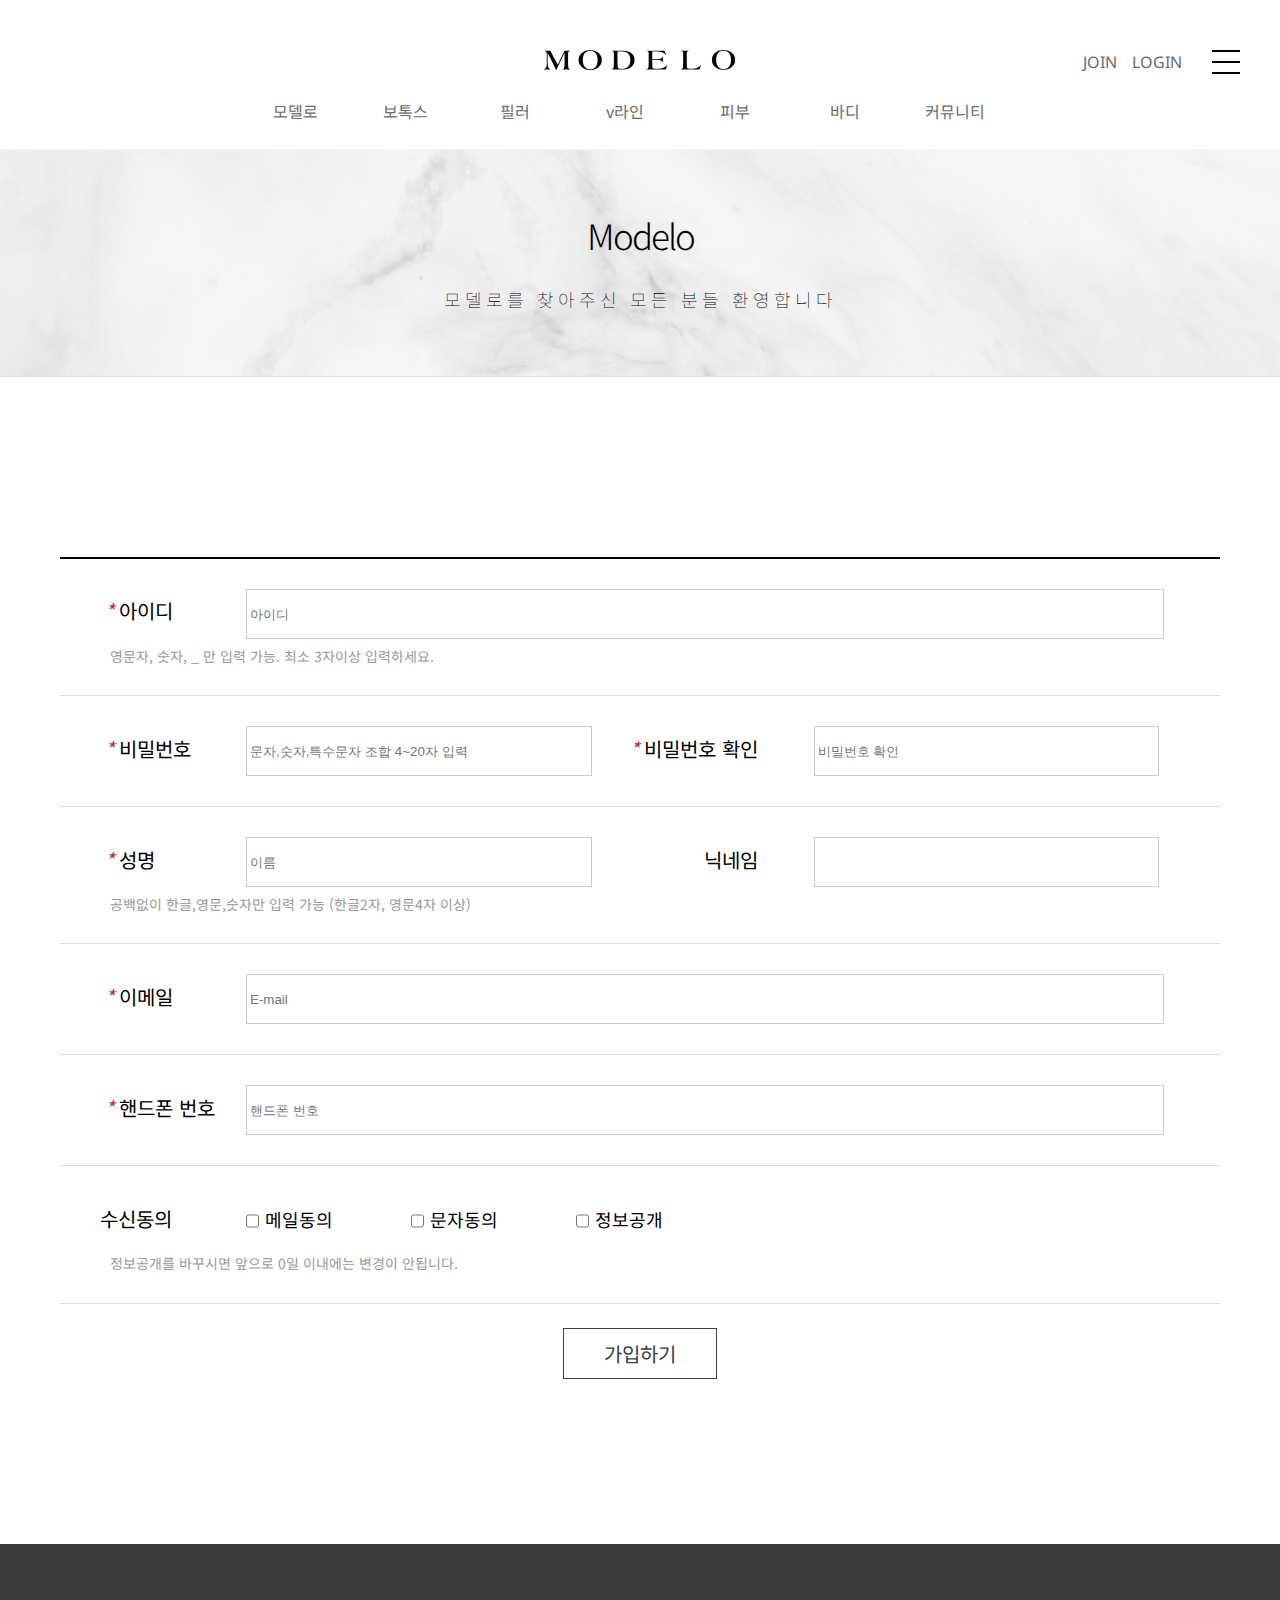
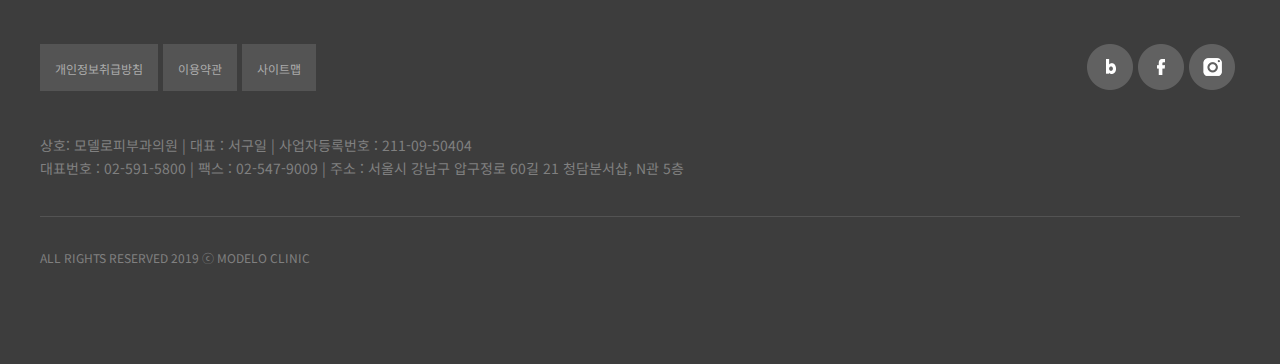
==== join_next.html @ 8245a3a7 "90% complete" ====
<!DOCTYPE html>
<html lang="ko">

<head>
  <meta charset="UTF-8">
  <meta name="discription" content="content">
  <meta name="viewport" content="width=device-width, initial-scale=1.0">
  <link rel="stylesheet" href="./css/initial.min.css">
  <link rel="stylesheet" href="./css/swiper-bundle.css">
  <link rel="stylesheet" href="./css/swiper_customize.css">
  <link rel="stylesheet" href="./css/common.css">
  <link rel="stylesheet" href="./css/sub07.css">
  <script type="text/javascript" defer="defer" src="./js/jquery_3.5.1.js"></script>
  <script type="text/javascript" defer="defer" src="./js/notice_info.js"></script>
  <title>모델로피부과</title>
</head>

<body>
  <!-- header 영역 -->
  <div id="header_wrap">
    <div class="head">
      <div class="logo">
        <a href="main.html"><img src="./img/logo2.png" alt="logo"></a>
      </div>
      <div class="right_menu">
        <div class="login">
          <ul>
            <li>
              <a href="join.html">JOIN</a>
            </li>
            <li>
              <a href="login.html">LOGIN</a>
            </li>
          </ul>
        </div>
        <div class="all_menu">
          <a href="#">
            <img src="./img/all_menu.png" alt="all_meun" class="all_menu_icon">
          </a>
        </div>
      </div>
    </div>
    <div class="gnb_wrap">
      <ul class="main_gnb">
        <li>
          <a href="sub01.html">모델로</a>
          <div class="sub_gnb">
            <div class="sub_gnb_left">
              <h3>ONLY MODELO</h3>
              <p>
                <span>Since 2002, 최초에서 최고로</span><br>
                모델로는 트렌드를 따라가지 않습니다. 시간의 흐를수록
                <br>자신만의 가치가 극대화되는 아름다움을
                <br>추구합니다. 모델로에서 그 누구도 아닌 '당신만의
                <br>아름다운 개성'에 집중해보세요.
              </p>
            </div>
            <div class="sub_gnb_right">
              <ul>
                <li>
                  <a href="sub01.html">모델로소개<span></span></a>
                </li>
                <li>
                  <a href="sub01.html">의료진소개<span></span></a>
                </li>
                <li>
                  <a href="sub01.html">병원둘러보기<span></span></a>
                </li>
                <li>
                  <a href="sub01.html">언론보도<span></span></a>
                </li>
                <li>
                  <a href="sub01.html">학회활동<span></span></a>
                </li>
                <li>
                  <a href="sub01.html">진료시간&오시는길<span></span></a>
                </li>
              </ul>
              <img src="./img/gnb_img01.jpg" alt="sub_menu_img">
            </div>
          </div>
        </li>
        <li>
          <a href="sub02.html">보톡스</a>
          <div class="sub_gnb">
            <div class="sub_gnb_left">
              <h3>보톡스</h3>
              <p>
                <span>아시아인의 위한 보톡스 시술법 정립</span><br>
                모델로피부과는 서양 중심의 보톡스 시술법에서 탈피,
                <br>한국인에게 적합한 보톡스 시술법의 기준을 만들며
                <br>메디컬 한류의 선구자 역할을 하고 있습니다.
              </p>
            </div>
            <div class="sub_gnb_right">
              <ul>
                <li>
                  <a href="sub02.html">보톡스제품<span></span></a>
                </li>
                <li>
                  <a href="sub02.html">주름보톡스<span></span></a>
                </li>
                <li>
                  <a href="sub02.html">윤곽보톡스<span></span></a>
                </li>
                <li>
                  <a href="sub02.html">스킨보톡스<span></span></a>
                </li>
                <li>
                  <a href="sub02.html">바디보톡스<span></span></a>
                </li>
              </ul>
              <img src="./img/gnb_img02.jpg" alt="sub_menu_img">
            </div>
          </div>
        </li>
        <li>
          <a href="sub03.html">필러</a>
          <div class="sub_gnb">
            <div class="sub_gnb_left">
              <h3>필러</h3>
              <p>
                <span>시술 직후부터 완벽할 수 있다는 것</span><br>
                모델로 필러는 다시 찾는 데 이유가 있습니다.
                <br>모델로는 단순한 뷰티를 넘어 자신만의 우아한 이미지를 만들어드립니다.
                <br>모델로에서 자신만의 아름다움을 극대화 시켜보세요.
              </p>
            </div>
            <div class="sub_gnb_right">
              <ul>
                <li>
                  <a href="sub03.html">모델로 필러<span></span></a>
                </li>
                <li>
                  <a href="sub03.html">필러제품<span></span></a>
                </li>
                <li>
                  <a href="sub03.html">풀페이스필러<span></span></a>
                </li>
                <li>
                  <a href="sub03.html">눈밑꺼짐필러<span></span></a>
                </li>
                <li>
                  <a href="sub03.html">이마필러<span></span></a>
                </li>
                <li>
                  <a href="sub03.html">볼필러<span></span></a>
                </li>
                <li>
                  <a href="sub03.html">코필러<span></span></a>
                </li>
              </ul>
              <ul>
                <li>
                  <a href="sub03.html">관자놀이필러<span></span></a>
                </li>
                <li>
                  <a href="sub03.html">입술필러<span></span></a>
                </li>
                <li>
                  <a href="sub03.html">애교필러<span></span></a>
                </li>
                <li>
                  <a href="sub03.html">눈꺼풀필러<span></span></a>
                </li>
              </ul>
              <ul>
                <img src="./img/gnb_img03.jpg" alt="sub_menu_img">
              </ul>
            </div>
          </div>
        </li>
        <li>
          <a href="sub04.html">v라인</a>
          <div class="sub_gnb">
            <div class="sub_gnb_left">
              <h3>v라인</h3>
              <p>
                <span>2017' 18' 19' 골든레코드어워드 3회 수상</span><br>
                모델로피부과는 안티에이징 20년의 풍부한 임상경험을 바탕으로 극대화 된
                <br>V라인리프팅 효과를 경험하실 수 있습니다.
              </p>
            </div>
            <div class="sub_gnb_right">
              <ul>
                <li>
                  <a href="sub04.html">울쎄라<span></span></a>
                </li>
                <li>
                  <a href="sub04.html">써마지<span></span></a>
                </li>
                <li>
                  <a href="sub04.html">V튠페이스<span></span></a>
                </li>
                <li>
                  <a href="sub04.html">더블로<span></span></a>
                </li>
                <li>
                  <a href="sub04.html">실리프팅<span></span></a>
                </li>
              </ul>
              <img src="./img/gnb_img04.jpg" alt="sub_menu_img">
            </div>
          </div>
        </li>
        <li>
          <a href="sub05.html">피부</a>
          <div class="sub_gnb">
            <div class="sub_gnb_left">
              <h3>피부</h3>
              <p>
                <span>주근깨와 잡티, 난치성 기미까지</span><br>
                진단과 처방이 정확하다면 어렵지 않습니다.
                <br>모델로는 다양한 레이저를 구비하여 복합처방이 가능한 병원으로 개인의 피부
                <br>병변의 특성에 맞게 최상의 치료계획을 세워드립니다.
              </p>
            </div>
            <div class="sub_gnb_right">
              <ul>
                <li>
                  <a href="sub05.html">리프팅탄력<span></span></a>
                </li>
                <li>
                  <a href="sub05.html">기미색소<span></span></a>
                </li>
                <li>
                  <a href="sub05.html">모공<span></span></a>
                </li>
                <li>
                  <a href="sub05.html">여드름<span></span></a>
                </li>
                <li>
                  <a href="sub05.html">란쥬란힐러<span></span></a>
                </li>
                <li>
                  <a href="sub05.html">스킨부스터<span></span></a>
                </li>
              </ul>
              <img src="./img/gnb_img05.jpg" alt="sub_menu_img">
            </div>
          </div>
        </li>
        <li>
          <a href="sub06.html">바디</a>
          <div class="sub_gnb">
            <div class="sub_gnb_left">
              <h3>바디</h3>
              <p>
                <span>세계 최초 종아리 보톡스를 개발한 모델로</span><br>
                모델로피부과가 개발하여 세계적인 주목을 받은 종아리보톡스.
                <br>아름다운 넥라인부터 더 길어보이는 종아리까지! 지방흡입과 운동으로
                <br>절대 빠지지 않던 부분까지 완벽한 바디로 조각하는 모델로 바디 컨투어링
              </p>
            </div>
            <div class="sub_gnb_right">
              <ul>
                <li>
                  <a href="sub06.html">주사시술<span></span></a>
                </li>
              </ul>
              <img src="./img/gnb_img06.jpg" alt="sub_menu_img">
            </div>
          </div>
        </li>
        <li>
          <a href="sub07.html">커뮤니티</a>
          <div class="sub_gnb">
            <div class="sub_gnb_left">
              <h3>커뮤니티</h3>
              <p>
                <span>아시아인의 위한 보톡스 시술법 정립</span><br>
                모델로피부과는 서양 중심의 보톡스 시술법에서 탈피,
                <br>한국인에게 적합한 보톡스 시술법의 기준을 만들며
                <br>메디컬 한류의 선구자 역할을 하고 있습니다.
              </p>
            </div>
            <div class="sub_gnb_right">
              <ul>
                <li>
                  <a href="sub07.html">온라인상담<span></span></a>
                </li>
                <li>
                  <a href="sub07.html">전후사진<span></span></a>
                </li>
                <li>
                  <a href="sub07.html">시술후기<span></span></a>
                </li>
                <li>
                  <a href="sub07.html">모델로영상<span></span></a>
                </li>
                <li>
                  <a href="sub07.html">공지사항<span></span></a>
                </li>
              </ul>
              <img src="./img/gnb_img03.jpg" alt="sub_menu_img">
            </div>
          </div>
        </li>
      </ul>
    </div>
  </div>
  <div id="all_menu">
    <div class="all_menu_logo">
      <a href="main.html"><img src="./img/all_menu_logo.png" alt="all_menu_logo"></a>
    </div>
    <div class="all_menu_close"></div>
    <div class="all_menu_inner">
      <ul>
        <span>모델로</span>
        <li><a href="sub01.html">모델로</a></li>
        <li><a href="sub01.html">의료진소개</a></li>
        <li><a href="sub01.html">둘러보기</a></li>
        <li><a href="sub01.html">언론보도</a></li>
        <li><a href="sub01.html">학회활동</a></li>
        <li><a href="sub01.html">진료시간&오시는길</a></li>
      </ul>
      <ul>
        <span>보톡스</span>
        <li><a href="sub02.html">보톡스제품</a></li>
        <li><a href="sub02.html">주름보톡스</a></li>
        <li><a href="sub02.html">윤곽보톡스</a></li>
        <li><a href="sub02.html">스킨보톡스</a></li>
        <li><a href="sub02.html">바디보톡스</a></li>
      </ul>
      <ul>
        <span>필러</span>
        <li><a href="sub03.html">모델로 필러</a></li>
        <li><a href="sub03.html">필러제품</a></li>
        <li><a href="sub03.html">풀페이스필러</a></li>
        <li><a href="sub03.html">눈밑꺼짐필러</a></li>
        <li><a href="sub03.html">이마필러</a></li>
        <li><a href="sub03.html">볼필러</a></li>
        <li><a href="sub03.html">코필러</a></li>
        <li><a href="sub03.html">관자놀이필러</a></li>
        <li><a href="sub03.html">입술필러</a></li>
        <li><a href="sub03.html">애교필러</a></li>
        <li><a href="sub03.html">눈꺼풀필러</a></li>
      </ul>
      <ul>
        <span>V라인</span>
        <li><a href="sub04.html">울쎄라</a></li>
        <li><a href="sub04.html">써마지</a></li>
        <li><a href="sub04.html">V튠페이스</a></li>
        <li><a href="sub04.html">더블로</a></li>
        <li><a href="sub04.html">실리프팅</a></li>
      </ul>
      <ul>
        <span>피부</span>
        <li><a href="sub05.html">리프팅탄력</a></li>
        <li><a href="sub05.html">기미색소</a></li>
        <li><a href="sub05.html">모공</a></li>
        <li><a href="sub05.html">여드름</a></li>
        <li><a href="sub05.html">리쥬란힐러</a></li>
        <li><a href="sub05.html">스킨부스터</a></li>
      </ul>
      <ul>
        <span>바디</span>
        <li><a href="sub06.html">주사시술</a></li>
      </ul>
      <ul>
        <span>커뮤니티</span>
        <li><a href="sub07.html">온라인상담</a></li>
        <li><a href="sub07.html">전후사진</a></li>
        <li><a href="sub07.html">시술후기</a></li>
        <li><a href="sub07.html">모델로영상</a></li>
        <li><a href="sub07.html">공지사항</a></li>
      </ul>
    </div>
  </div>
  <!-- content 영역 -->
  <div id="sub_main_wrap" class="login_main_wrap">
    <div class="text_box">
      <div class="title">
        <h3>Modelo</h3>
        <span>모델로를 찾아주신 모든 분들 환영합니다</span>
      </div>
    </div>
  </div>
  <section id="join_section">
    <div class="section_wrap join_next_wrap">
      <form>
        <div id="register_form">
          <ul>
            <li class="form_list01">
              <label for="form_id"><em>*</em>아이디</label>
              <input type="text" name="form_id" id="form_id" placeholder="아이디">
              <p class="form_info">영문자, 숫자, _ 만 입력 가능. 최소 3자이상 입력하세요.</p>
            </li>
            <li class="form_list02">
              <label for="form_password"><em>*</em>비밀번호</label>
              <input type="password" name="form_password" id="form_password" placeholder="문자,숫자,특수문자 조합 4~20자 입력">
              <label for="form_password_re"><em>*</em>비밀번호 확인</label>
              <input type="password" name="form_password_re" id="form_password_re" placeholder="비밀번호 확인">
            </li>
            <li class="form_list03">
              <label for="form_name"><em>*</em>성명</label>
              <input type="text" name="form_name" id="form_name" placeholder="이름">
              <label for="form_nick">닉네임</label>
              <input type="text" name="form_nick" id="form_nick">
              <p class="form_info">공백없이 한글,영문,숫자만 입력 가능 (한글2자, 영문4자 이상)</p>
            </li>
            <li class="form_list04">
              <label for="form_email"><em>*</em>이메일</label>
              <input type="text" name="form_email" id="form_email" placeholder="E-mail">
            </li>
            <li class="form_list05">
              <label for="form_phone"><em>*</em>핸드폰 번호</label>
              <input type="text" name="form_phone" id="form_phone" placeholder="핸드폰 번호">
            </li>
            <li class="form_list06">
              <label>수신동의</label>
              <input type="checkbox" name="form_agree01" id="form_agree01">
              <label for="form_agree01" class="form_agree">메일동의</label>
              <input type="checkbox" name="form_agree02" id="form_agree02">
              <label for="form_agree02" class="form_agree">문자동의</label>
              <input type="checkbox" name="form_agree03" id="form_agree03">
              <label for="form_agree03" class="form_agree">정보공개</label>
              <p class="form_info">정보공개를 바꾸시면 앞으로 0일 이내에는 변경이 안됩니다.</p>
            </li>
          </ul>
        </div>
      </form>
      <div class="confirm_btn">
        <a href="main.html" class="submit">가입하기</a>
      </div>
    </div>
  </section>
  <!-- footer 영역 -->
  <footer>
    <div class="ft">
      <div class="ft_top">
        <div class="ft_info">
          <ul class="info_left">
            <li>
              <a href="#">개인정보취급방침</a>
            </li>
            <li>
              <a href="#">이용약관</a>
            </li>
            <li>
              <a href="#">사이트맵</a>
            </li>
          </ul>
          <ul class="info_right">
            <li>
              <a href="#"><img src="./img/ft_sns_blog.png" alt="blog"></a>
            </li>
            <li>
              <a href="#"><img src="./img/ft_sns_face.png" alt="facebook"></a>
            </li>
            <li>
              <a href="#"><img src="./img/ft_sns_insta.png" alt="instagram"></a>
            </li>
          </ul>
        </div>
        <div class="ft_address">
          <p>상호: 모델로피부과의원 | 대표 : 서구일 | 사업자등록번호 : 211-09-50404<br>대표번호 : 02-591-5800 | 팩스 : 02-547-9009 | 주소 : 서울시 강남구 압구정로 60길 21 청담분서샵, N관 5층</p>
        </div>
      </div>
      <div class="ft_bottom">
        <p>ALL RIGHTS RESERVED 2019 ⓒ MODELO CLINIC</p>
      </div>
    </div>
  </footer>
</body>
---- css/initial.min.css ----
abbr,address,article,aside,audio,b,blockquote,body,canvas,caption,cite,code,dd,del,details,dfn,div,dl,dt,em,fieldset,figcaption,figure,footer,form,h1,h2,h3,h4,h5,h6,header,hgroup,html,i,iframe,img,ins,kbd,label,legend,li,mark,menu,nav,object,ol,p,pre,q,samp,section,small,span,strong,sub,summary,sup,table,tbody,td,tfoot,th,thead,time,tr,ul,var,video{margin:0;padding:0;border:0;outline:0;font-size:100%;vertical-align:baseline;background:0 0}body{line-height:1}article,aside,details,figcaption,figure,footer,header,hgroup,menu,nav,section{display:block}nav ul{list-style:none}blockquote,q{quotes:none}blockquote:after,blockquote:before,q:after,q:before{content:'';content:none}a{margin:0;padding:0;font-size:100%;vertical-align:baseline;background:0 0;text-decoration:none}ins{background-color:#ff9;color:#000;text-decoration:none}mark{background-color:#ff9;color:#000;font-style:italic;font-weight:700}del{text-decoration:line-through}abbr[title],dfn[title]{border-bottom:1px dotted;cursor:help}table{border-collapse:collapse;border-spacing:0}hr{display:block;height:1px;border:0;border-top:1px solid #ccc;margin:1em 0;padding:0}input,select{vertical-align:middle}
---- css/common.css ----
@charset "UTF-8";
@import url("https://fonts.googleapis.com/css2?family=Noto+Sans+KR:wght@100;300;400;500;700;900&display=swap");
@import url("https://fonts.googleapis.com/css2?family=Noto+Sans:ital,wght@0,400;0,700;1,400;1,700&display=swap");

body,
html {
  font-size: 20px;
  overflow-x: hidden;
  font-family: "Noto Sans KR", sans-serif;
}

body::-webkit-scrollbar {
  display: none;
}

ol,
ul {
  list-style: none;
}

a {
  color: #666;
}

* {
  box-sizing: border-box;
  margin: 0;
  padding: 0;
}

/*header 영역*/
#header_wrap {
  position: fixed;
  overflow: hidden;
  width: 100%;
  height: 150px;
  z-index: 7000;
  transition: 0.5s;
}

/*hover effect*/
#header_wrap.hover_effect {
  background-color: #fff;
  border-bottom: 1px solid #f5f5f5;
}

#header_wrap.hover_effect .gnb_wrap > ul > li a,
#header_wrap.hover_effect .login > ul > li a {
  color: #6b6b6b;
}

/*scroll 애니메이션 영역*/
#header_wrap.gnb_bg {
  height: 90px;
  background-color: #fff;
  border-bottom: 1px solid #f5f5f5;
}

/* #header_wrap.gnb_bg .gnb_wrap {
  width: 800px;
  left: 60%;
  transform: translateX(-60%);
} */
#header_wrap.gnb_bg .head .logo {
  left: 0;
  top: 35px;
  transform: translateX(0);
  z-index: 8000;
}

#header_wrap.gnb_bg .gnb_wrap {
  top: 35px;
  left: 5%;
}

#header_wrap.gnb_bg .gnb_wrap ul > li a {
  color: #6b6b6b;
}

#header_wrap.gnb_bg .head .right_menu {
  top: 35px;
}

#header_wrap.gnb_bg .head .right_menu .all_menu{
  z-index: 9997;
}

/*scroll 애니메이션 영역 끝*/
#header_wrap .head {
  position: relative;
  width: 1200px;
  margin: 0 auto;
}

.head .logo {
  position: absolute;
  top: 50px;
  left: 50%;
  transform: translateX(-50%);
}

.head .right_menu {
  position: absolute;
  display: flex;
  justify-content: right;
  top: 50px;
  right: 0;
}

.head .right_menu .login > ul {
  display: flex;
  justify-content: right;
  margin-right: 15px;
}

.head .right_menu .login > ul > li {
  margin-right: 15px;
}

.head .right_menu .login > ul > li > a {
  font-family: "Noto Sans", sans-serif;
  font-size: 16px;
  color: #fff;
}

#header_wrap .gnb_wrap {
  position: absolute;
  display: inline-block;
  width: 100%;
  min-width: 1200px;
  top: 100px;
  text-align: center;
}

#header_wrap .gnb_wrap .main_gnb {
  display: inline-block;
  overflow: hidden;
  width: 800px;
}

#header_wrap .gnb_wrap > ul > li {
  display: block;
  width: 110px;
  text-align: center;
  float: left;
}

#header_wrap .gnb_wrap ul li a {
  font-size: 16px;
  color: #fff;
}

/* 드롭다운 서브gnb */
#header_wrap.change_hight {
  height: 520px;
}

#header_wrap .sub_gnb {
  display: none;
  position: absolute;
  width: 100%;
  min-width: 1200px;
  height: 400px;
  top: 35px;
  right: 50%;
  transform: translateX(50%);
  padding: 50px 30px;
  transition: 0.5s;
  z-index: 7900;
  font-size: 18px;
  font-weight: 300;
  line-height: 24px;
  color: #3d3d3d;
  overflow: hidden;
}

#header_wrap .sub_gnb > div {
  float: left;
  min-height: 400px;
}

#header_wrap .sub_gnb.is_show {
  display: block;
}

#header_wrap .sub_gnb_left {
  padding: 30px 0 30px 20px;
  width: 40%;
  height: 100%;
}

#header_wrap .sub_gnb_left h3 {
  font-size: 30px;
  line-height: 30px;
  font-weight: 400;
  margin-bottom: 50px;
}

#header_wrap .sub_gnb_left span {
  font-weight: 500;
}

#header_wrap .sub_gnb_right {
  padding: 30px 20px 30px 20px;
  width: 60%;
}

#header_wrap .sub_gnb_right ul {
  float: left;
  min-width: 200px;
}

#header_wrap .sub_gnb_right ul li {
  padding-bottom: 3px;
  margin-bottom: 10px;
}

#header_wrap .sub_gnb_right ul li a:hover{
  border-bottom: 1px solid #333;
}

/* all menu 영역 */
#all_menu {
  position: fixed;
  display: none;
  width: 100%;
  height: 100%;
  top: 0;
  left: 0;
  background-color: #f5f5f5;
  z-index: 9998;
}

.all_menu_logo {
  position: absolute;
  top: 100px;
  left: 50%;
  transform: translateX(-50%);
}

.all_menu_close {
  position: absolute;
  top: 100px;
  right: 250px;
  width: 50px;
  height: 50px;
  background-color: #fff;
  background-image: url("../img/all_menu_close.png");
  background-repeat: no-repeat;
  background-position: center;
  cursor: pointer;
  text-align: center;
}

.all_menu_inner {
  position: relative;
  top: 220px;
  width: 1400px;
  margin: 0 auto;
  overflow: hidden;
}

.all_menu_inner ul {
  float: left;
  width: 200px;
  height: 500px;
  border-right: 1px solid #e8e8e8;
  text-indent: 25px;
  font-family: "Noto Sans KR" sans-serif;
  font-size: 28px;
  font-weight: 500;
  padding-top: 15px;
}

.all_menu_inner ul li:nth-of-type(1) {
  margin-top: 35px;
}

.all_menu_inner ul li {
  font-size: 18px;
  font-weight: 400;
  line-height: 3;
}

.all_menu_inner ul li a {
  color: #000;
}

.all_menu_inner ul li:hover a {
  border-bottom: 1px solid #000;
}

/*subpage common mainwrap*/
#sub_main_wrap {
  background-size: cover;
  background-attachment: fixed;
  width: 100%;
  min-width: 1200px;
  height: 100vh;
}

#sub_main_wrap .text_box {
  position: relative;
  display: inline-block;
  width: 100%;
  min-width: 1200px;
  top: 50%;
  left: 50%;
  transform: translate(-50%, -50%);
  text-align: center;
  color: #fff;
}

#sub_main_wrap .text_box .title .line {
  position: relative;
  width: 40px;
  height: 1px;
  margin-bottom: 40px;
  background-color: #fff;
  left: 50%;
  transform: translateX(-50%);
}

#sub_main_wrap .text_box .title span {
  display: block;
  letter-spacing: 4px;
  font-size: 20px;
  font-weight: 100;
}

#sub_main_wrap .text_box .title h3 {
  font-size: 60px;
  margin: 40px 0;
  letter-spacing: -2px;
  font-weight: 100;
}

#sub_main_wrap .text_box .title {
  padding-bottom: 30px;
}

#sub_main_wrap .text_box .title h3 {
  display: inline-block;
  /* font-size: 64px; */
  /* font-weight: 400; */
}

#sub_main_wrap .text_box .title span {
  font-weight: 100;
}

#sub_main_wrap .text_box .text {
  font-size: 20px;
  font-weight: 100;
  font-family: "Noto Sans KR" sans-serif;
  line-height: 2;
}

.scroll_icon {
  position: absolute;
  bottom: 35px;
  left: 50%;
  transform: translateX(-50%);
  width: 70px;
  height: 70px;
  border-radius: 50%;
  border: 1px solid #fff;
  background: url(../img/sub_top_arrow.png) no-repeat center 45%;
  animation: scrollDown 1s infinite;
}

@keyframes scrollDown {
  0% {
    background-position: center 45%;
  }

  50% {
    background-position: center 55%;
  }

  100% {
    background-position: center 45%;
  }
}

/* section common 영역 */
section {
  padding: 160px 0 180px;
}

.section_wrap {
  width: 1200px;
  margin: 0 auto;
}

.title {
  text-align: center;
  font-family: "Noto Sans KR" sans-serif;
  font-size: 35px;
  line-height: 55px;
  font-weight: 400;
  letter-spacing: -2px;
}

.index_text {
  width: 122px;
  height: 162px;
  padding-top: 35px;
  margin: 0 auto;
  margin-bottom: 10px;
  font-size: 24px;
  line-height: 1.3;
  font-weight: 400;
  text-align: center;
  color: #fff;
  background: url("../img/sub04/sub0401_img17.png") no-repeat center;
}

.index_text span {
  display: block;
  font-weight: 100;
}

.sub_title {
  font-size: 25px;
  font-weight: 400;
  text-align: center;
  margin-top: 10px;
  color: #672d93;
}

.con_img {
  margin-top: 60px;
  text-align: center;
}

.sub_text {
  width: 780px;
  margin: 55px auto 90px;
  font-size: 20px;
  font-weight: 300;
  line-height: 2;
}

.sub_text span {
  color: #75429d;
}

.more_view_btn,
.close_view_btn {
  position: relative;
  display: inline-block;
  left: 50%;
  transform: translateX(-50%);
  padding: 15px 25px;
  font-size: 16px;
  border: 1px solid #000;
  margin: 80px 0 0;
  box-sizing: border-box;
  cursor: pointer;
  opacity: 1;
}

.more_view_btn.is_show {
  opacity: 0;
}

.more_view_btn:hover,
.close_view_btn:hover {
  background-color: #35598f;
  color: #fff;
}

.more_content {
  display: none;
  position: relative;
  width: 100%;
  height: 100%;
  top: 0;
  padding: 40px 0 50px;
  margin-top: -130px;
  background-color: rgba(255, 255, 255, 0.45);
}

.more_content.is_show {
  display: block;
}

.more_content p {
  width: 790px;
  margin: 60px auto 0;
  line-height: 2;
  font-size: 20px;
  font-weight: 300;
}

.more_content span {
  display: block;
  font-weight: 400;
}

/* section common area end */
/* toxin common area */
.toxin_common_wrap p {
  width: 790px;
  margin: 60px auto 0;
  line-height: 2;
  font-size: 20px;
  font-weight: 100;
}

.toxin_common_wrap h3 {
  font-size: 35px;
  font-weight: 400;
  line-height: 55px;
  padding-bottom: 50px;
}

.toxin_common_book {
  height: 2061px;
  background: url("../img/sub02/sub0203_bg01.jpg") center no-repeat;
  text-align: center;
  padding: 100px 0 180px;
}

.toxin_common_wrap img {
  width: 800px;
  height: auto;
}

.toxin_common_wrap > p {
  text-align: left;
  letter-spacing: -0.5px;
  font-weight: 400;
  margin-bottom: 40px;
}

.toxin_common_wrap p strong {
  font-size: 24px;
}

.review_box {
  display: inline-block;
  margin: 55px 0;
  border: 1px solid #fff;
  background: rgba(255, 255, 255, 0.2);
}

.review_box p {
  font-size: 22px;
  font-weight: 400;
  font-style: italic;
  margin: 40px 0 0;
}

.review_box span {
  display: inline-block;
  width: 320px;
  height: 55px;
  line-height: 55px;
  margin: 45px auto;
  background-color: #fff;
  font-size: 20px;
}

.toxin_common_history {
  padding: 160px 0 0;
  max-width: 1920px;
  height: 1420px;
  margin: 0 auto -20px;
  overflow: hidden;
}

.toxin_common_history h3,
.toxin_common_history p {
  text-align: center;
  font-weight: 300;
  font-size: 20px;
}

.toxin_common_history h3 {
  font-size: 35px;
  font-weight: 400;
  line-height: 60px;
  padding-bottom: 60px;
}

.toxin_common_history .img_group {
  overflow: hidden;
  height: 920px;
}

.toxin_common_history .img_group ul {
  float: left;
  width: calc(100% / 4);
}

.toxin_common_history .img_group ul li {
  position: relative;
  width: 100%;
}

.toxin_common_history .img_group ul li img {
  width: 100%;
}

.toxin_common_history .img_group ul li .txt_box {
  position: absolute;
  display: none;
  top: 0;
  left: 0;
  width: 100%;
  height: 100%;
  padding-top: 20%;
  background: rgba(0, 0, 0, 0.9);
  color: white;
  z-index: 10;
}

.toxin_common_history .img_group ul li .txt_box p:first-child {
  font-size: 40px;
}

.toxin_common_history .img_group ul li .txt_box p:last-child {
  line-height: 35px;
}

.toxin_common_history .sub03_txt_line {
  width: 50px;
  height: 1px;
  background-color: #fff;
  margin: 30px auto;
}

.toxin_common_history .img_group ul li:hover .txt_box {
  display: block;
}

/* footer 영역 */
footer {
  position: absolute;
  width: 100%;
  padding: 100px 0;
  background-color: #3d3d3d;
  z-index: 3000;
}

.ft {
  width: 1200px;
  margin: 0 auto;
}

.ft .ft_top {
  position: relative;
}

.info_left,
.info_right {
  position: absolute;
  display: flex;
}

.info_left li,
.info_right li {
  margin-right: 5px;
}

.info_left li {
  padding: 15px;
  background-color: #545454;
  line-height: 14px;
}

.info_left li a {
  font-size: 12px;
  color: #ababab;
}

.info_right {
  right: 0;
}

.ft_address {
  width: 100%;
  padding: 90px 0 35px;
  font-size: 14px;
  color: #808080;
  line-height: 1.7;
  border-bottom: 1px solid #535353;
}

.ft_bottom {
  font-size: 12px;
  color: #808080;
  padding-top: 35px;
}
---- css/sub07.css ----
@charset 'UTF-8';

#sub_main_wrap {
  width: 100%;
  height: 229px;
  margin-top: 148px;
  background: url("../img/sub07/bo_bna_bg.jpg") no-repeat center;
  background-size: cover;
  border-bottom: 1px solid #ddd;
}

#sub_main_wrap .text_box .title h3 {
  font-size: 35px;
  color: black;
  font-weight: 300;
  margin: 40px 0 10px;
}

#sub_main_wrap .text_box .title span {
  font-size: 18px;
  color: black;
}

#header_wrap {
  background-color: #fff;
  border-bottom: 1px solid #f5f5f5;
}

#header_wrap .gnb_wrap>ul>li a,
#header_wrap .login>ul>li a {
  color: #6b6b6b;
}

/* table style */
.section01_wrap table {
  border: none;
  border-top: 1px solid #000;
  border-bottom: 1px solid #d8d8d8;
  width: 100%;
  border-collapse: collapse;
  border-spacing: 0 5px;
}

.section01_wrap table thead tr th {
  height: 30px;
  line-height: 30px;
  box-sizing: border-box;
  border-spacing: 0;
  font-size: 15px;
  font-weight: 500;
  padding: 10px 0;
  border-bottom: 1px solid #d8d8d8;
  background: none;
}

.section01_wrap table thead tr th:nth-child(1) {
  width: 200px;
}

.section01_wrap table thead tr th:nth-child(3) {
  width: 180px;
}

.section01_wrap table thead tr th:nth-child(4) {
  width: 150px;
}

.section01_wrap table tbody tr td {
  height: 70px;
  border-spacing: 0;
  font-size: 15px;
  text-align: center;
  border-top: 1px solid #d8d8d8;
  padding: 10px 5px;
  line-height: 70px;
  box-sizing: border-box;
}

.section01_wrap table tbody tr td:nth-child(2) {
  text-align: left;
}

/* nav style */
.page_wrap {
  text-align: center;
  clear: both;
  margin: 40px 0;
}

.page_wrap .pg_num a {
  display: inline-block;
  vertical-align: middle;
  font-size: 16px;
  color: #919191;
  height: 30px;
  line-height: 28px;
  padding: 0 5px;
  min-width: 30px;
  text-decoration: none;
  border-radius: 3px;
}

/* search style */
#search {
  position: relative;
  width: 100%;
  margin-bottom: 150px;
  padding: 25px;
  background-color: #f6f6f6;
  border: none;
  border-radius: 3px;
  float: left;
}

#select_box {
  background: #fff url("../img/sub07/icon_arrow.png") no-repeat 95% 50%;
  text-indent: 10px;
  float: left;
}

#select_box,
#search_input {
  height: 47px;
  line-height: 47px;
  margin: 0 10px;
  padding: 0 10px;
  border: none;
  font-size: 14px;
}

#search_input {
  width: 465px;
  background-color: #fff;
  float: left;
}

.search_btn {
  width: 47px;
  height: 47px;
  background: #6a6a6a url("../img/sub07/icon_search.png") no-repeat center;
  outline: none;
  border-style: none;
}

.search_wrap {
  position: relative;
  display: inline-block;
  left: 50%;
  transform: translateX(-50%);
}

/*login area*/
#login_section{
  min-width: 1200px;
}

#login_section .login_box{
  position: relative;
  width: 400px;
  left: 50%;
  transform: translateX(-50%);
  background-color: #fff;
  border: 1px solid #ddd;
  box-sizing: border-box;
  text-align: center;
}

#login_section .login_box .title{
  padding: 40px 0;
}

#login_section .login_box form{
  margin: 0 50px 0;
}

#login_section .login_box form fieldset > input{
  width: 100%;
  height: 40px;
  padding: 5px;
  margin-bottom: 10px;
  background-color: #fff;
  border: 1px solid #ccc;
  color: black;
  border-radius: 3px;
}

#login_section .login_box form fieldset .submit_btn{
  height: 45px;
  margin-bottom: 20px;
  font-size: 18px;
  font-weight: bold;
  border: 1px solid #3d3d3d;
  color: #3d3d3d;
  background-color: #fff;
  cursor: pointer;
}

#login_section .login_box form fieldset .submit_btn:hover{
  background-color: #3d3d3d;
  color: #fff;
}

#login_section .login_box form fieldset .check_box{
  display: inline-block;
  float: right;
}

#login_section .login_box form fieldset .check_box label{
  font-size: 12px;
  line-height: 12px;
}

#login_section .login_box form fieldset .check_box > input{
  vertical-align: bottom;
}

#login_section .login_box .login_info{
  display: inline-block;
  width: 100%;
  background-color: #f6f6f6;
  padding: 30px 10px;
  border-top: 1px solid #e8e8e8;
  margin: 40px 0 0;
}

#login_section .login_box .login_info > div{
  display: inline-block;
  float: left;
  width: 50%;
}

#login_section .login_box .login_info > div a{
  font-size: 12px;
  text-align: center;
  color: #000;
  padding: 10px;
}

#login_section .login_box .login_info > div:first-child{
  border-right: 1px solid #ddd;
}

/* join area */
#join_section .join_wrap form > p{
  text-align: center;
  font-weight: 400;
  font-size: 18px;
  color: #c7254e;
  background-color: #f9f2f4;
  padding: 20px;
  border: 1px solid #ecc7d2;
  margin: 0 0 5px;
}

#join_section .join_wrap form .check_all{
  text-align: right;
  margin-right: 5px;
}

#join_section .join_wrap form label{
  font-size: 16px;
  font-weight: 400;
}

#join_section .join_wrap form #frefister_term,#join_section .join_wrap form #frefister_private{
  position: relative;
  margin: 10px auto 30px;
  border: 1px solid #dbdbdb;
  border-radius: 3px 3px 0 0;
  box-shadow: 0 1px 3px #eee;
}

#join_section .join_wrap form .title_box{
  position: relative;
  text-align: left;
  padding: 15px 20px;
  border-bottom: 1px solid #dbdbdb;
  background: #f8f8f8;
}

#join_section .join_wrap form .title_box img{
  width: 25px;
  height: 25px;
  margin-right: 10px;
}

#join_section .join_wrap form .title_box h2{
  position: absolute;
  display: inline-block;
  top:18px;
  font-size: 20px;
  font-weight: 500;
}

#join_section .join_wrap form #frefister_term textarea{
  display: block;
  padding: 20px;
  width: 100%;
  height: 150px;
  background: #fff;
  border: 0;
  font-size: 18px;
  font-weight: 400;
  line-height: 1.5;
}

.frefister_agree{
  position: absolute;
  top: 0;
  right: 0;
  padding: 15px;
}

#frefister_private .table{
  padding: 20px;
  background-color: #fff;
}

#frefister_private .table table{
  width: 100%;
}

#frefister_private .table table th{
  background-color: #646982;
  width: 33%;
  color: #fff;
  padding: 10px;
  font-weight: 500;
  border: 1px solid #555971;
}

#frefister_private .table table td{
  border: 1px solid #ddd;
  padding: 20px;
  font-weight: 300;
}

.confirm_btn{
  text-align: center;
}

.confirm_btn .submit{
  width: 200px;
  font-size: 20px;
  font-weight: 400;
  margin-top: 20px;
  padding: 10px 40px;
  border: 1px solid #3d3d3d;
  background: #fff;
  color: #3d3d3d;
}

.confirm_btn .submit:hover{
  background: #3d3d3d;
  color: #fff;
}

/*join_next area*/
#register_form{
  background-color: #fff;
  padding: 20px;
  margin-bottom: 20px;
}

#register_form ul{
  border-top: 2px solid #000;
}

#register_form ul li{
  padding: 30px 40px;
  margin: 0;
  border-bottom: 1px solid #ddd;
}

#register_form ul li label{
  display: inline-block;
  width: 140px;
  font-weight: 400;
  font-size: 20px;
}

#register_form ul li label > em{
  color: #c7254e;
  padding: 0 5px
}

#register_form ul li .form_info{
  margin-top: 8px;
  margin-left: 10px;
  font-size: 14px;
  color: #999;
  line-height: 1.3;
}

#register_form ul li input{
  height: 50px;
  padding: 3px;
  border-radius: 0;
  box-shadow: none;
  border: 1px solid #ccc;
  background: #fff;
  color: #000;
  vertical-align: middle;
}

#register_form ul li.form_list02 label:nth-of-type(2),
#register_form ul li.form_list03 label:nth-of-type(2){
  text-align: right;
  margin-right: 50px;
}

#form_id, #form_email, #form_phone{
  width: 85%;
}

#form_password, #form_password_re, #form_name, #form_nick{
  width: 32%;
  margin-right: 20px;
}

#register_form ul li.form_list06 .form_agree{
  font-size: 300;
  font-size: 18px;
}
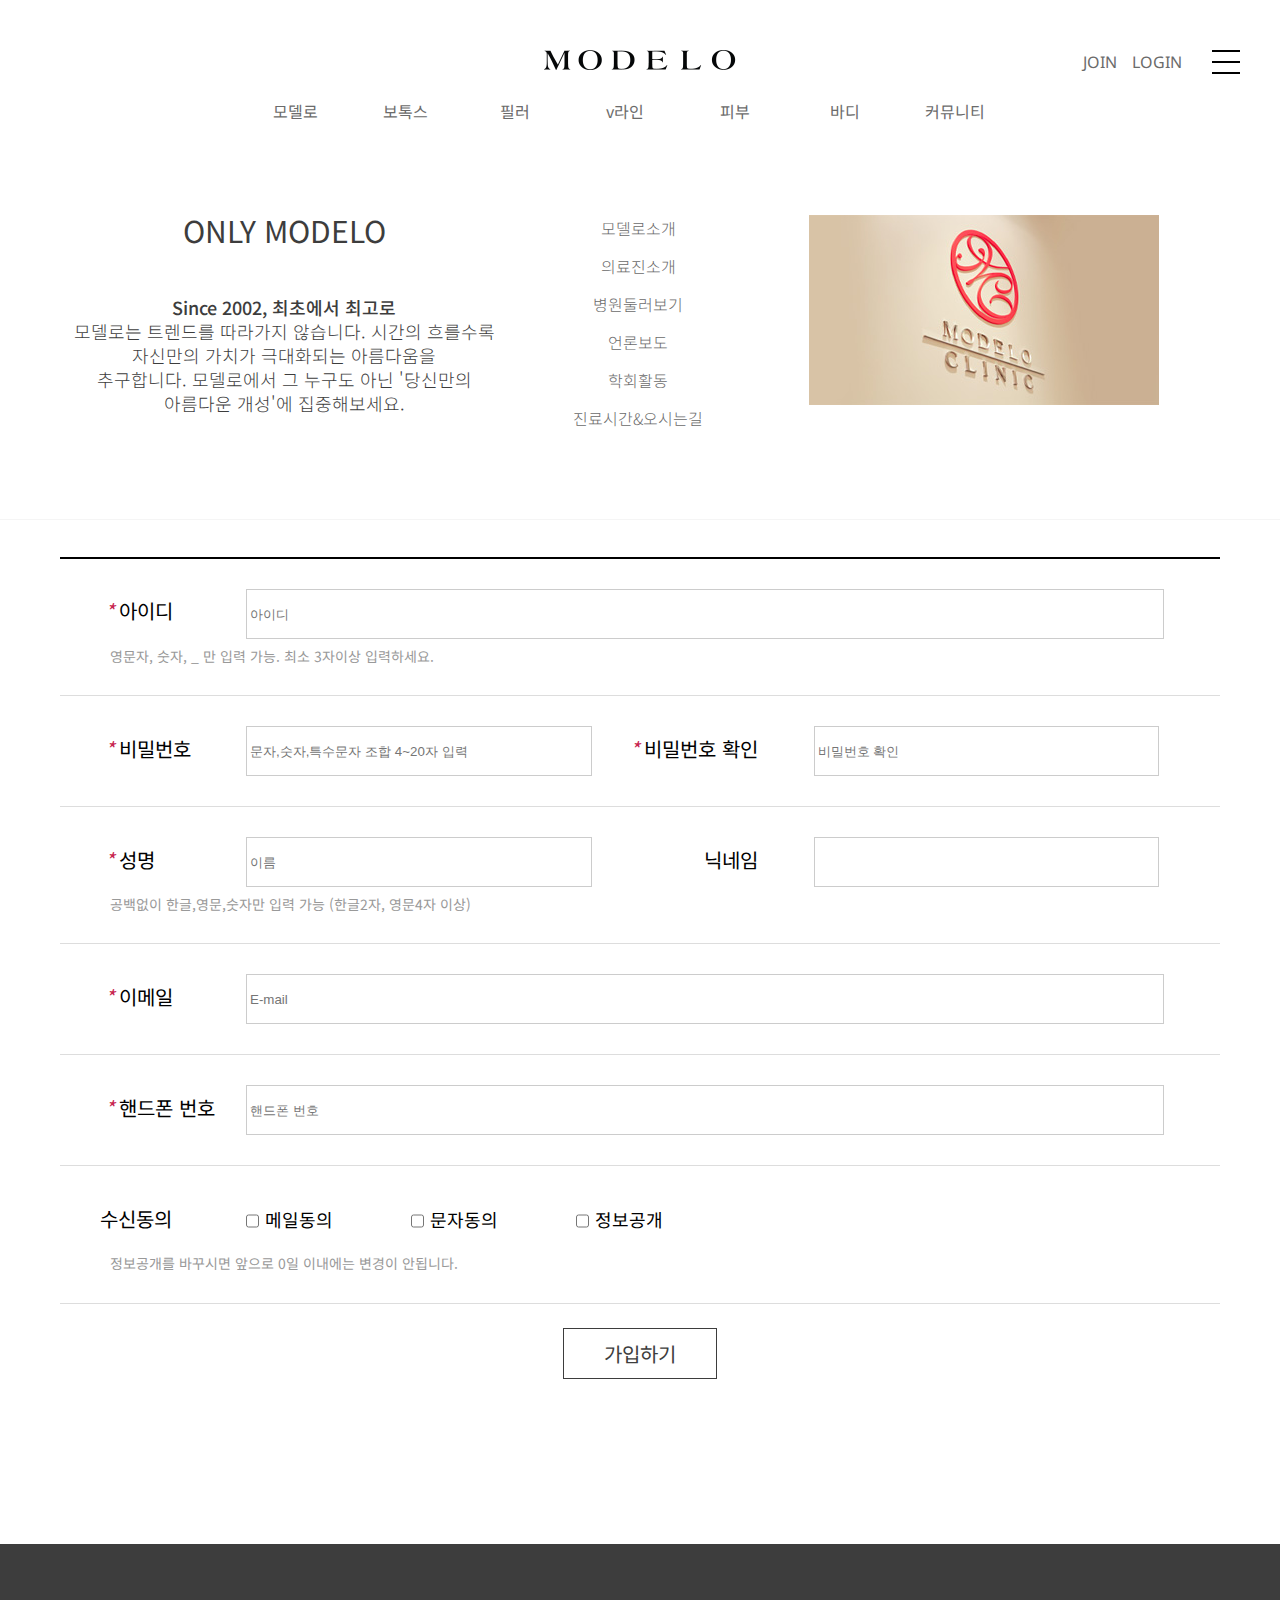
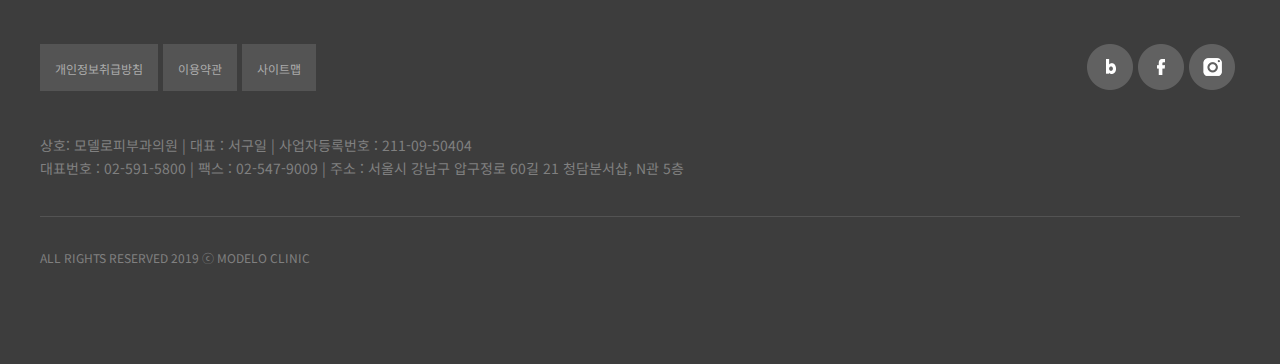
==== commit d865e2db: "95% complete" ====
--- a/join_next.html
+++ b/join_next.html
@@ -6,8 +6,6 @@
   <meta name="discription" content="content">
   <meta name="viewport" content="width=device-width, initial-scale=1.0">
   <link rel="stylesheet" href="./css/initial.min.css">
-  <link rel="stylesheet" href="./css/swiper-bundle.css">
-  <link rel="stylesheet" href="./css/swiper_customize.css">
   <link rel="stylesheet" href="./css/common.css">
   <link rel="stylesheet" href="./css/sub07.css">
   <script type="text/javascript" defer="defer" src="./js/jquery_3.5.1.js"></script>
--- a/css/common.css
+++ b/css/common.css
@@ -566,7 +566,6 @@
 .toxin_common_history {
   padding: 160px 0 0;
   max-width: 1920px;
-  height: 1420px;
   margin: 0 auto -20px;
   overflow: hidden;
 }
@@ -575,7 +574,7 @@
 .toxin_common_history p {
   text-align: center;
   font-weight: 300;
-  font-size: 20px;
+  font-size: 18px;
 }
 
 .toxin_common_history h3 {
@@ -587,7 +586,7 @@
 
 .toxin_common_history .img_group {
   overflow: hidden;
-  height: 920px;
+  min-width: 1200px;
 }
 
 .toxin_common_history .img_group ul {
@@ -611,7 +610,7 @@
   left: 0;
   width: 100%;
   height: 100%;
-  padding-top: 20%;
+  padding: 10% 0 0 20px;
   background: rgba(0, 0, 0, 0.9);
   color: white;
   z-index: 10;
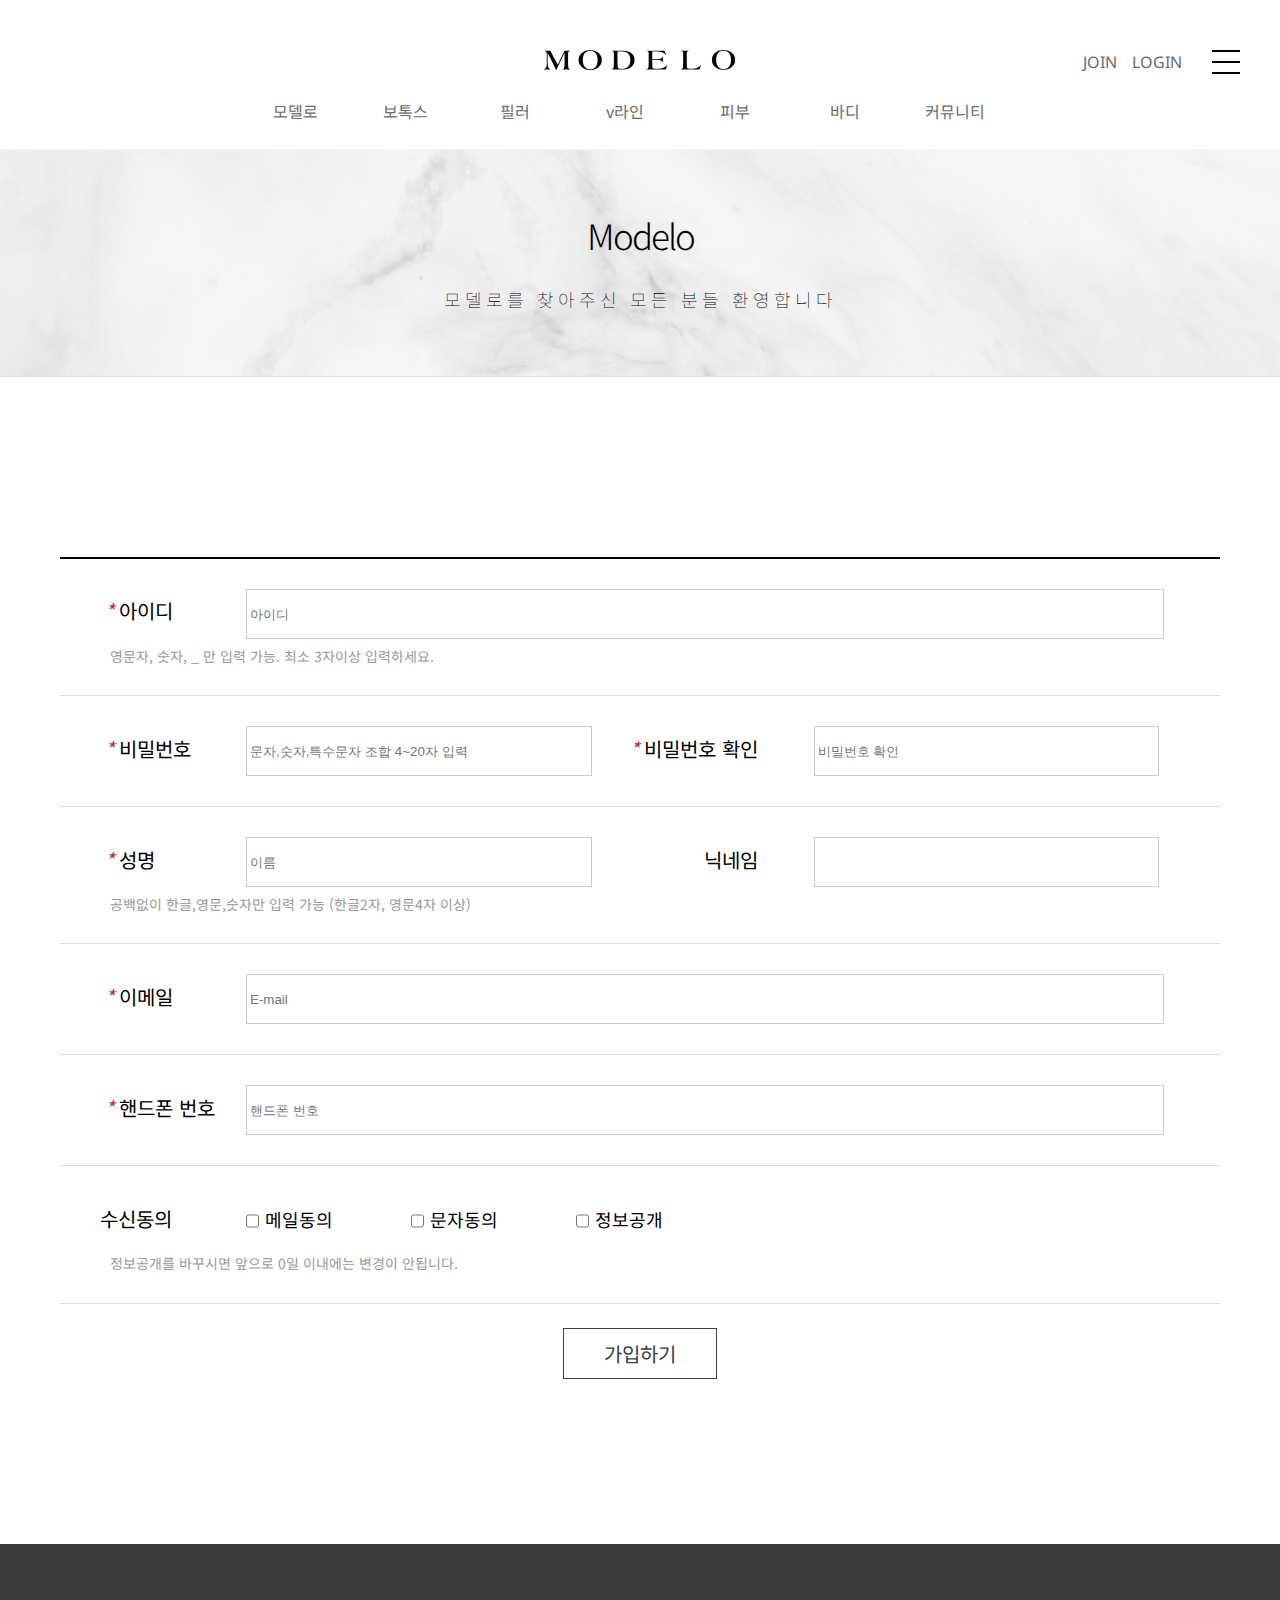
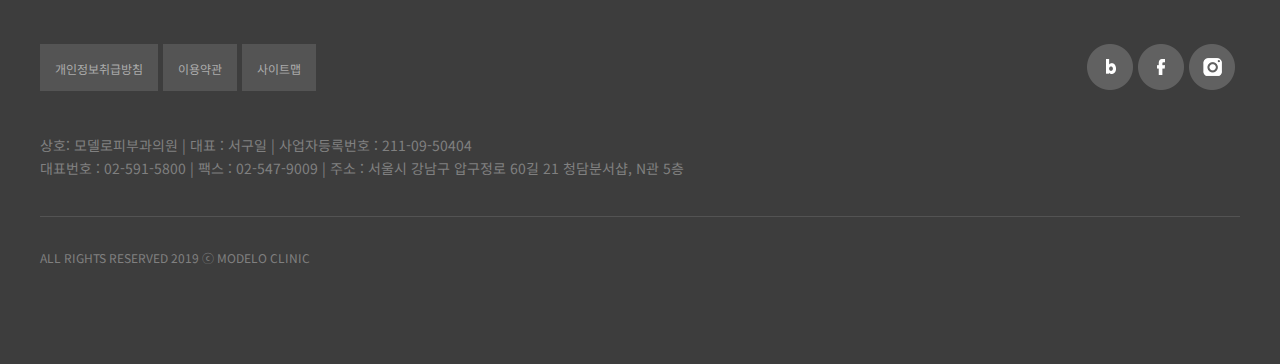
==== commit 5546471c: "finally change" ====
--- a/join_next.html
+++ b/join_next.html
@@ -120,7 +120,8 @@
               <p>
                 <span>시술 직후부터 완벽할 수 있다는 것</span><br>
                 모델로 필러는 다시 찾는 데 이유가 있습니다.
-                <br>모델로는 단순한 뷰티를 넘어 자신만의 우아한 이미지를 만들어드립니다.
+                <br>모델로는 단순한 뷰티를 넘어 자신만의
+                <br>우아한 이미지를 만들어드립니다. 
                 <br>모델로에서 자신만의 아름다움을 극대화 시켜보세요.
               </p>
             </div>
@@ -175,8 +176,8 @@
               <h3>v라인</h3>
               <p>
                 <span>2017' 18' 19' 골든레코드어워드 3회 수상</span><br>
-                모델로피부과는 안티에이징 20년의 풍부한 임상경험을 바탕으로 극대화 된
-                <br>V라인리프팅 효과를 경험하실 수 있습니다.
+                모델로피부과는 안티에이징 20년의 풍부한 임상경험을 바탕으로
+                <br>극대화 된 V라인리프팅 효과를 경험하실 수 있습니다.
               </p>
             </div>
             <div class="sub_gnb_right">
@@ -209,8 +210,9 @@
               <p>
                 <span>주근깨와 잡티, 난치성 기미까지</span><br>
                 진단과 처방이 정확하다면 어렵지 않습니다.
-                <br>모델로는 다양한 레이저를 구비하여 복합처방이 가능한 병원으로 개인의 피부
-                <br>병변의 특성에 맞게 최상의 치료계획을 세워드립니다.
+                <br>모델로는 다양한 레이저를 구비하여
+                <br>복합처방이 가능한 병원으로 개인의 피부 병변의 특성에 
+                <br>맞게 최상의 치료계획을 세워드립니다.
               </p>
             </div>
             <div class="sub_gnb_right">
@@ -246,8 +248,9 @@
               <p>
                 <span>세계 최초 종아리 보톡스를 개발한 모델로</span><br>
                 모델로피부과가 개발하여 세계적인 주목을 받은 종아리보톡스.
-                <br>아름다운 넥라인부터 더 길어보이는 종아리까지! 지방흡입과 운동으로
-                <br>절대 빠지지 않던 부분까지 완벽한 바디로 조각하는 모델로 바디 컨투어링
+                <br>아름다운 넥라인부터 더 길어보이는 종아리까지!
+                <br>지방흡입과 운동으로 절대 빠지지 않던 부분까지
+                <br>완벽한 바디로 조각하는 모델로 바디 컨투어링
               </p>
             </div>
             <div class="sub_gnb_right">
--- a/css/common.css
+++ b/css/common.css
@@ -81,7 +81,7 @@
   top: 35px;
 }
 
-#header_wrap.gnb_bg .head .right_menu .all_menu{
+#header_wrap.gnb_bg .head .right_menu .all_menu {
   z-index: 9997;
 }
 
@@ -140,9 +140,15 @@
 
 #header_wrap .gnb_wrap > ul > li {
   display: block;
-  width: 110px;
+  width: 90px;
+  height: 35px;
   text-align: center;
   float: left;
+  margin: 0 10px;
+}
+
+#header_wrap .gnb_wrap > ul > li:hover {
+  border-bottom: 3px solid #666;
 }
 
 #header_wrap .gnb_wrap ul li a {
@@ -177,6 +183,7 @@
 #header_wrap .sub_gnb > div {
   float: left;
   min-height: 400px;
+  text-align: left;
 }
 
 #header_wrap .sub_gnb.is_show {
@@ -184,9 +191,11 @@
 }
 
 #header_wrap .sub_gnb_left {
-  padding: 30px 0 30px 20px;
-  width: 40%;
+  padding: 30px 0 30px 180px;
+  width: 45%;
+  min-width: 300px;
   height: 100%;
+  line-height: 1.5;
 }
 
 #header_wrap .sub_gnb_left h3 {
@@ -202,7 +211,7 @@
 
 #header_wrap .sub_gnb_right {
   padding: 30px 20px 30px 20px;
-  width: 60%;
+  width: 55%;
 }
 
 #header_wrap .sub_gnb_right ul {
@@ -215,8 +224,22 @@
   margin-bottom: 10px;
 }
 
-#header_wrap .sub_gnb_right ul li a:hover{
+#header_wrap .sub_gnb_right ul li a span {
+  display: inline-block;
+  width: 5px;
+  height: 9px;
+  margin-left: 8px;
+  background: url("../img/gnb_arrow.png") no-repeat center;
+}
+
+#header_wrap .sub_gnb_right ul li a:hover {
   border-bottom: 1px solid #333;
+  color: #333;
+  font-weight: 400;
+}
+
+#header_wrap .sub_gnb_right ul li a:hover span {
+  display: none;
 }
 
 /* all menu 영역 */
